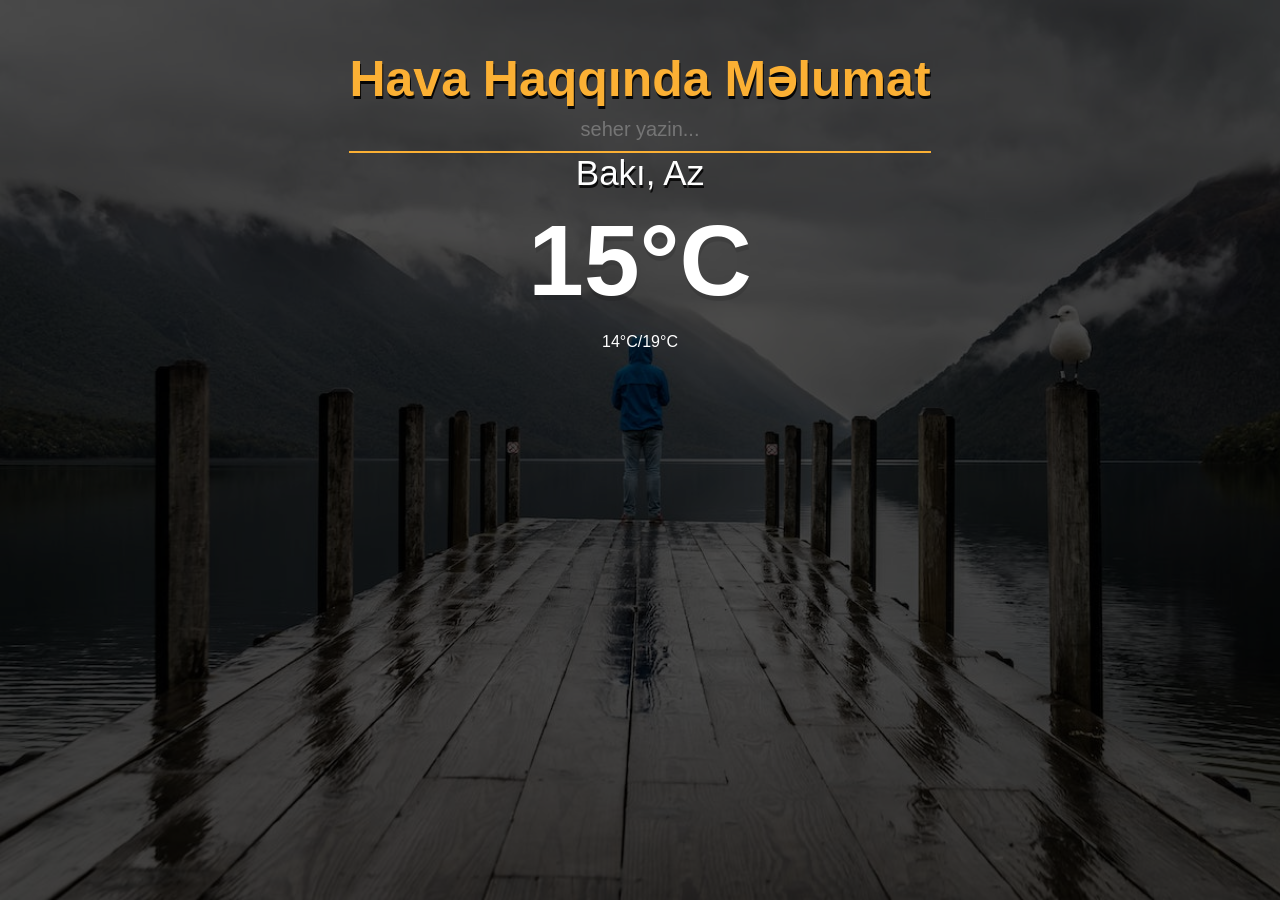
==== index.html @ b1f6a42b "uptade" ====
<!DOCTYPE html>
<html lang="en">
  <head>
    <meta charset="UTF-8" />
    <meta
      name="viewport"
      content="width=device-width, initial-scale=1.0"
    />
    <title>Weather</title>

    <link
      rel="stylesheet"
      href="./style.css"
    />
  </head>
  <body>
    <div class="app">
      <div class="header">
        <h1>Hava Haqqında Məlumat</h1>
        <input
          type="text"
          id="searcBar"
          placeholder="seher yazin..."
        />
        <div class="content">
          <div class="city">Bakı, Az</div>
          <div class="temp">15°C</div>
          <div class="desc"></div>
          <div class="minmax">14°C/19°C</div>
        </div>
      </div>
    </div>

    <script src="./app.js"></script>
  </body>
</html>
---- style.css ----
* {
  margin: 0;
  padding: 0;
  box-sizing: border-box;
}
body {
  font-family: 'montserrat', sans-serif;
  color: #fff;
  background-image: url('weather.jpg');
  background-position: center;
  background-repeat: no-repeat;
  background-size: cover;
  height: 100vh;
}
.app {
  display: flex;
  flex-direction: column;
  align-items: center;
  text-align: center;
  background: rgba(0, 0, 0, 0.7);
  height: 100vh;
}
.header {
  padding: 50px 20px 30px 20px;
}

.header h1 {
  font-size: 50px;
  color: #fbb034;
  text-shadow: 1px 3px rgba(0, 0, 0, 0.9);
}
.header input {
  width: 100%;
  padding: 10px;
  background: transparent;
  border: 0;
  outline: 0;
  border-bottom: 2px solid #fbb034;
  text-align: center;
  font-size: 20px;
  color: #f2f2f2;
}
.city{
    font-size: 35px;
  font-weight: 500;
  margin-bottom: 10px;
  text-shadow: 1px 3px rgba(0,0,0,.8);
}
.temp{
    font-size: 100px;
    font-weight: 700;
    margin-bottom: 15px;
    text-shadow: 1px 5px rgba(0,0,0,.1);

}
.desc{
    font-size: 25px;
    font-style: italic;
    text-shadow: 1px 3px rgba(0,0,0,.8);
    margin-bottom: 10px;

}
.minMax{
    font-size: 24px;
    text-shadow: 1px 3px rgba(0,0,0,.8);
}
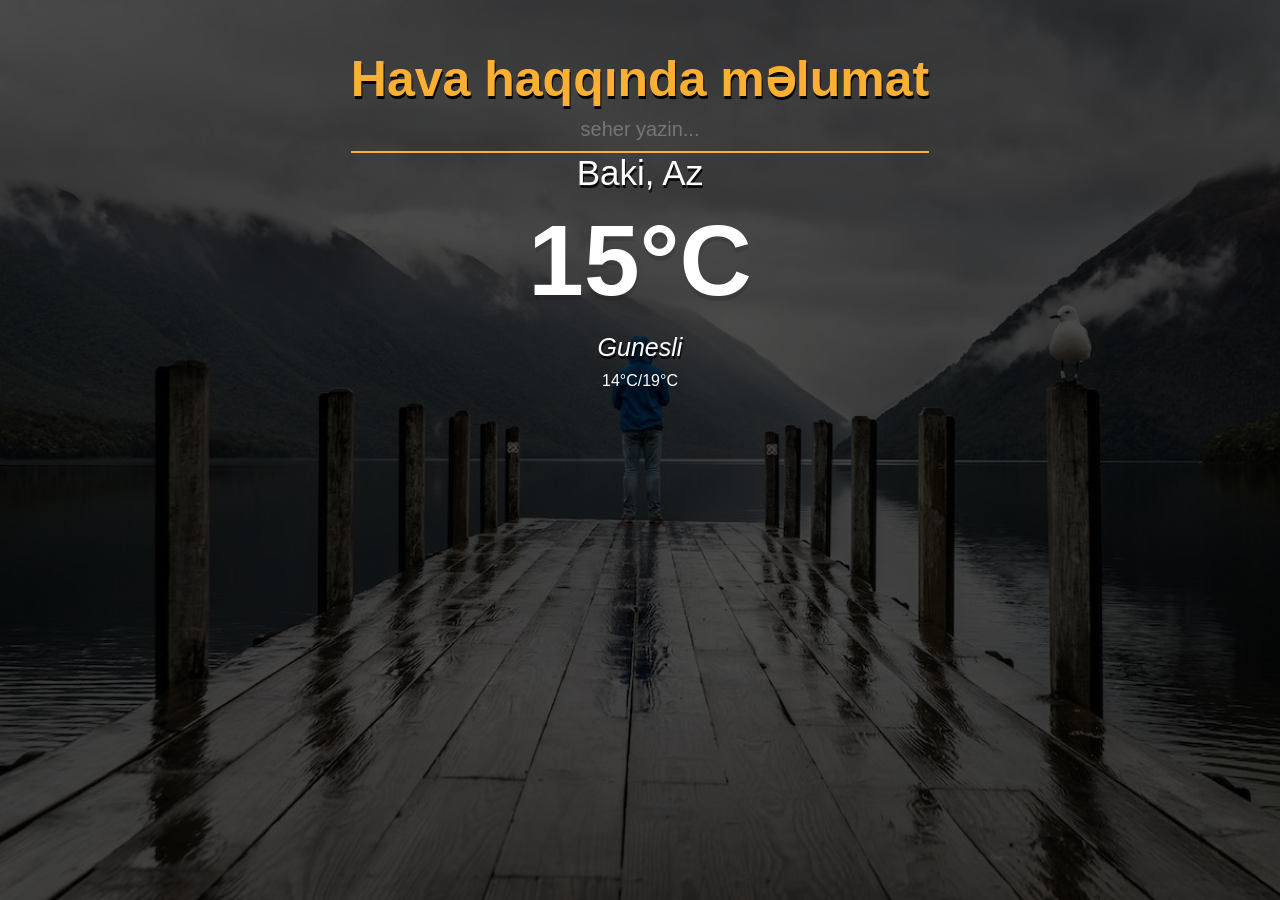
==== commit b5970fd2: "uptade" ====
--- a/index.html
+++ b/index.html
@@ -16,16 +16,16 @@
   <body>
     <div class="app">
       <div class="header">
-        <h1>Hava Haqqında Məlumat</h1>
+        <h1>Hava haqqında məlumat</h1>
         <input
           type="text"
           id="searcBar"
           placeholder="seher yazin..."
         />
         <div class="content">
-          <div class="city">Bakı, Az</div>
+          <div class="city">Baki, Az</div>
           <div class="temp">15°C</div>
-          <div class="desc"></div>
+          <div class="desc">Gunesli</div>
           <div class="minmax">14°C/19°C</div>
         </div>
       </div>
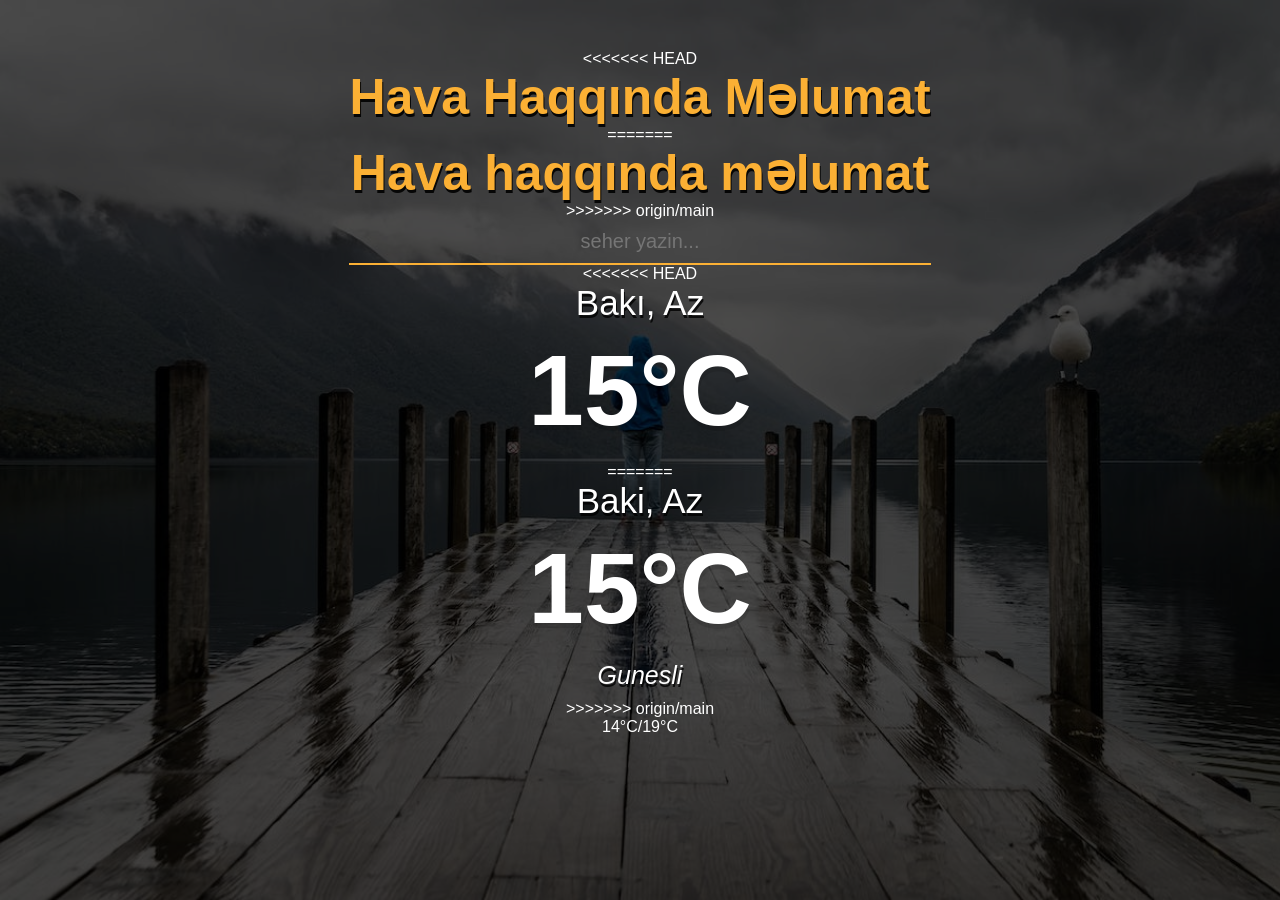
==== commit b2a02dd2: "Merge remote-tracking branch 'origin/main' # Conflicts: #	index.html" ====
--- a/index.html
+++ b/index.html
@@ -16,16 +16,26 @@
   <body>
     <div class="app">
       <div class="header">
+<<<<<<< HEAD
+        <h1>Hava Haqqında Məlumat</h1>
+=======
         <h1>Hava haqqında məlumat</h1>
+>>>>>>> origin/main
         <input
           type="text"
           id="searcBar"
           placeholder="seher yazin..."
         />
         <div class="content">
+<<<<<<< HEAD
+          <div class="city">Bakı, Az</div>
+          <div class="temp">15°C</div>
+          <div class="desc"></div>
+=======
           <div class="city">Baki, Az</div>
           <div class="temp">15°C</div>
           <div class="desc">Gunesli</div>
+>>>>>>> origin/main
           <div class="minmax">14°C/19°C</div>
         </div>
       </div>
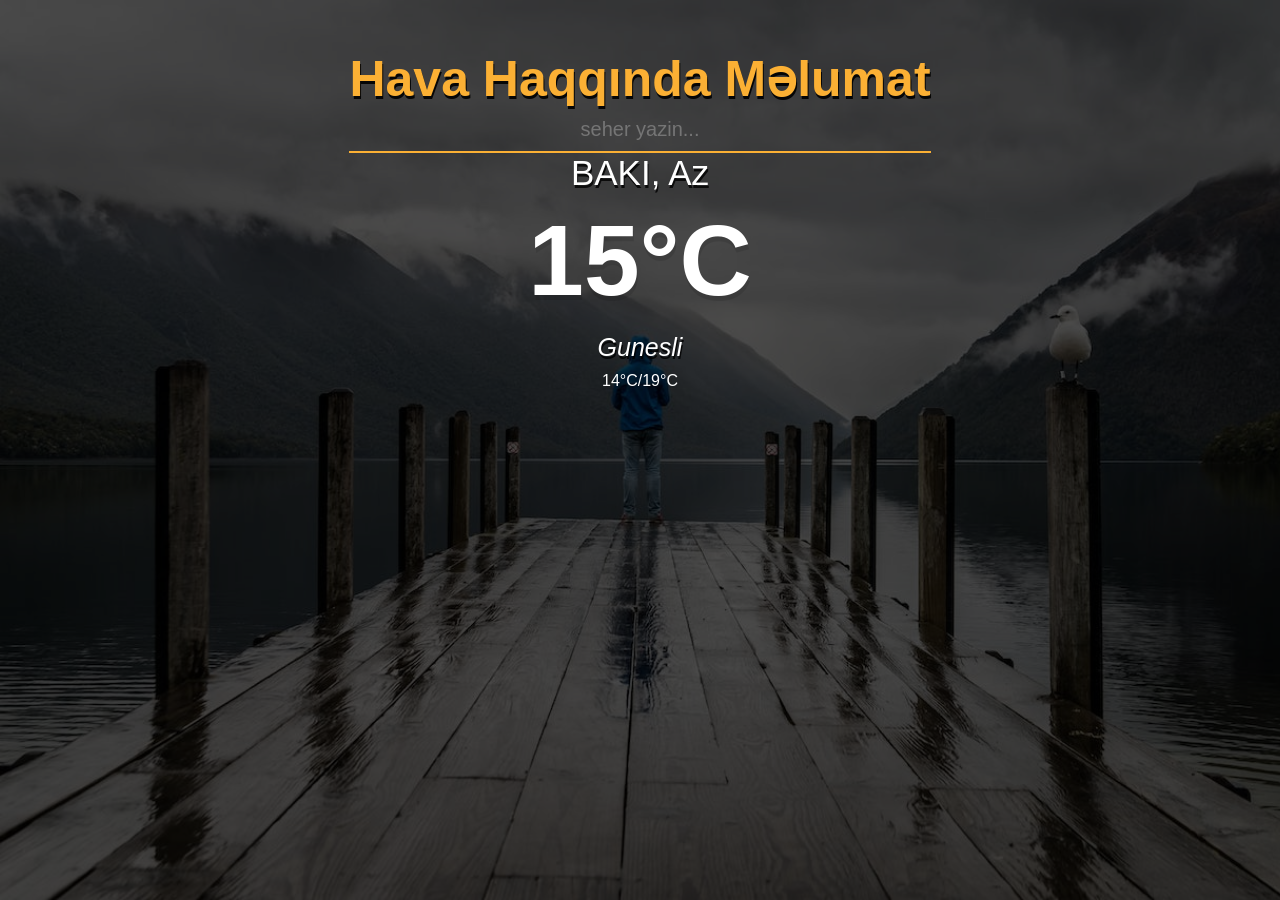
==== commit 5827698d: "uptade" ====
--- a/index.html
+++ b/index.html
@@ -1,46 +1,42 @@
 <!DOCTYPE html>
 <html lang="en">
-  <head>
-    <meta charset="UTF-8" />
+<head>
+    <meta charset="UTF-8"/>
     <meta
-      name="viewport"
-      content="width=device-width, initial-scale=1.0"
+            name="viewport"
+            content="width=device-width, initial-scale=1.0"
     />
     <title>Weather</title>
 
     <link
-      rel="stylesheet"
-      href="./style.css"
+            rel="stylesheet"
+            href="./style.css"
     />
-  </head>
-  <body>
-    <div class="app">
-      <div class="header">
-<<<<<<< HEAD
+</head>
+<body>
+<div class="app">
+    <div class="header">
+
+
         <h1>Hava Haqqında Məlumat</h1>
-=======
-        <h1>Hava haqqında məlumat</h1>
->>>>>>> origin/main
+
         <input
-          type="text"
-          id="searcBar"
-          placeholder="seher yazin..."
+                type="text"
+                id="searcBar"
+                placeholder="seher yazin..."
         />
         <div class="content">
-<<<<<<< HEAD
-          <div class="city">Bakı, Az</div>
-          <div class="temp">15°C</div>
-          <div class="desc"></div>
-=======
-          <div class="city">Baki, Az</div>
-          <div class="temp">15°C</div>
-          <div class="desc">Gunesli</div>
->>>>>>> origin/main
-          <div class="minmax">14°C/19°C</div>
+
+
+            <div class="city">BAKI, Az</div>
+            <div class="temp">15°C</div>
+            <div class="desc">Gunesli</div>
+
+            <div class="minmax">14°C/19°C</div>
         </div>
-      </div>
     </div>
+</div>
 
-    <script src="./app.js"></script>
-  </body>
+<script src="./app.js"></script>
+</body>
 </html>
